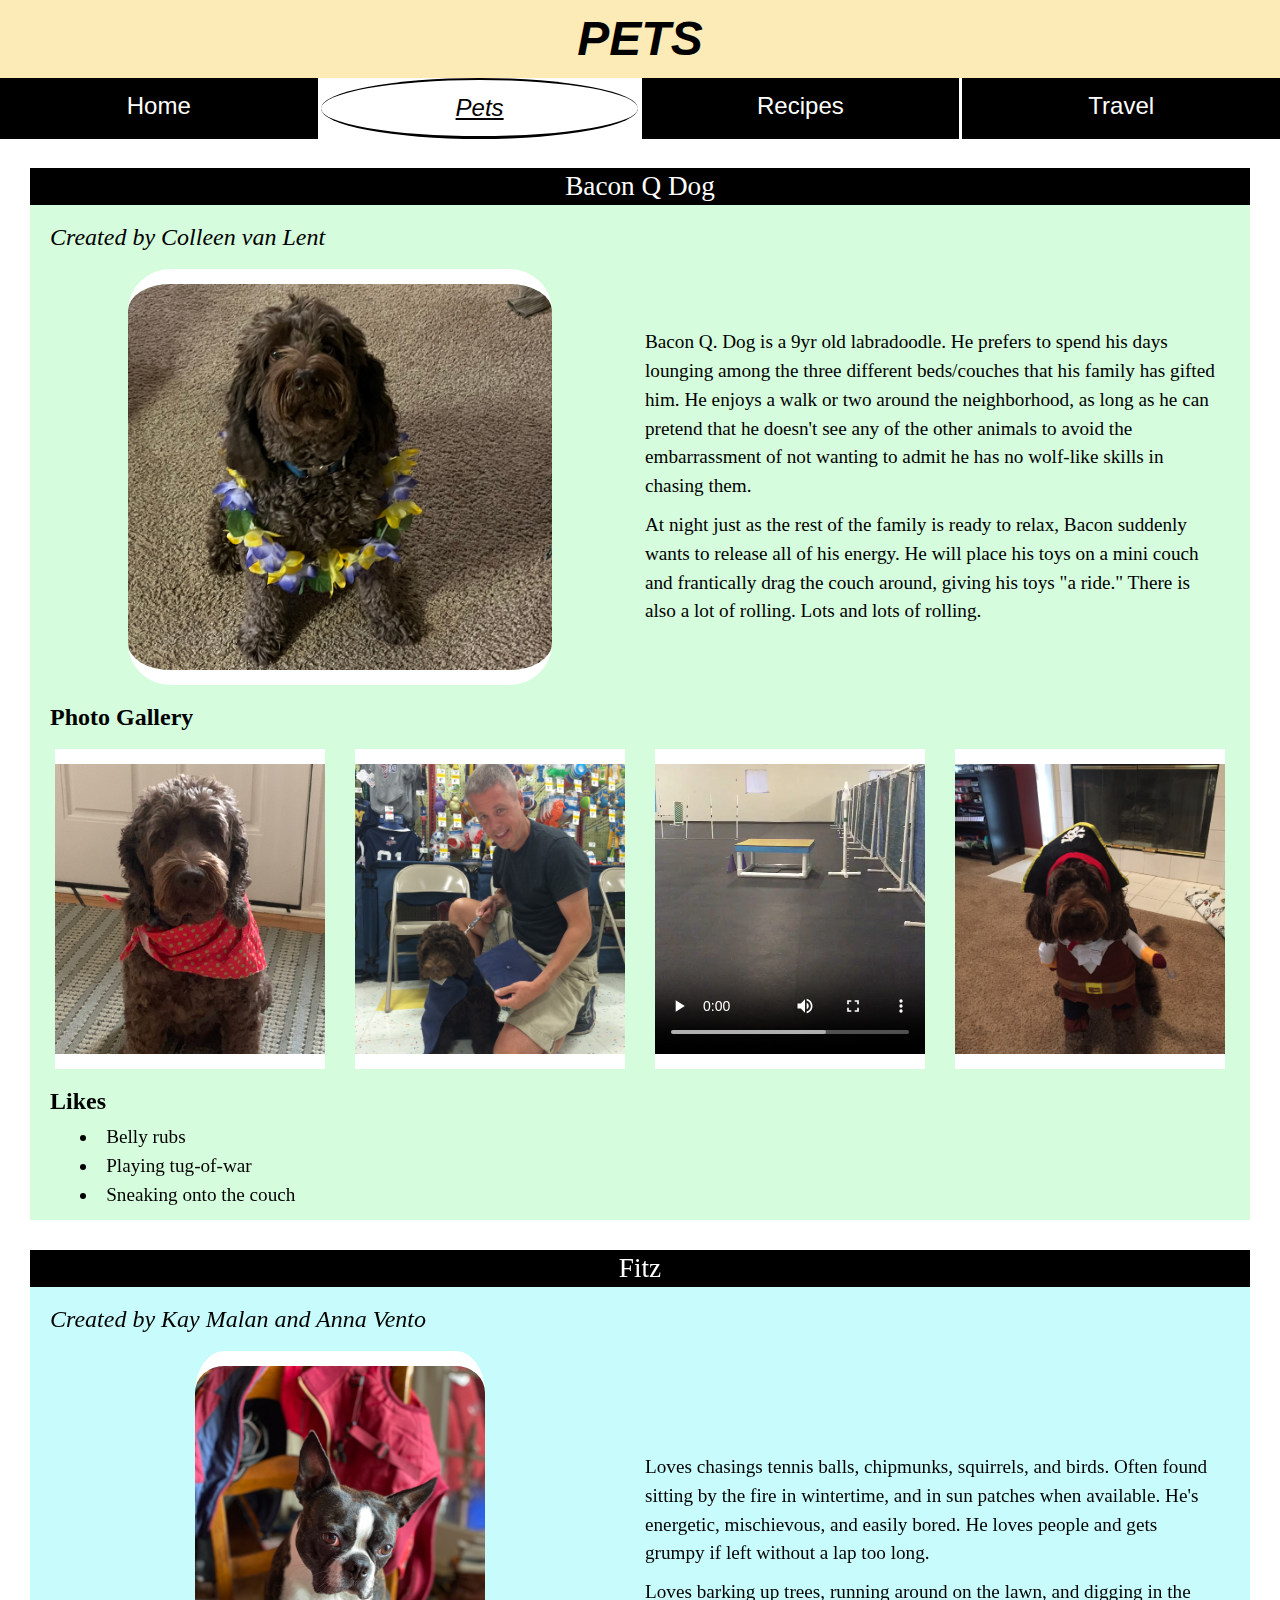
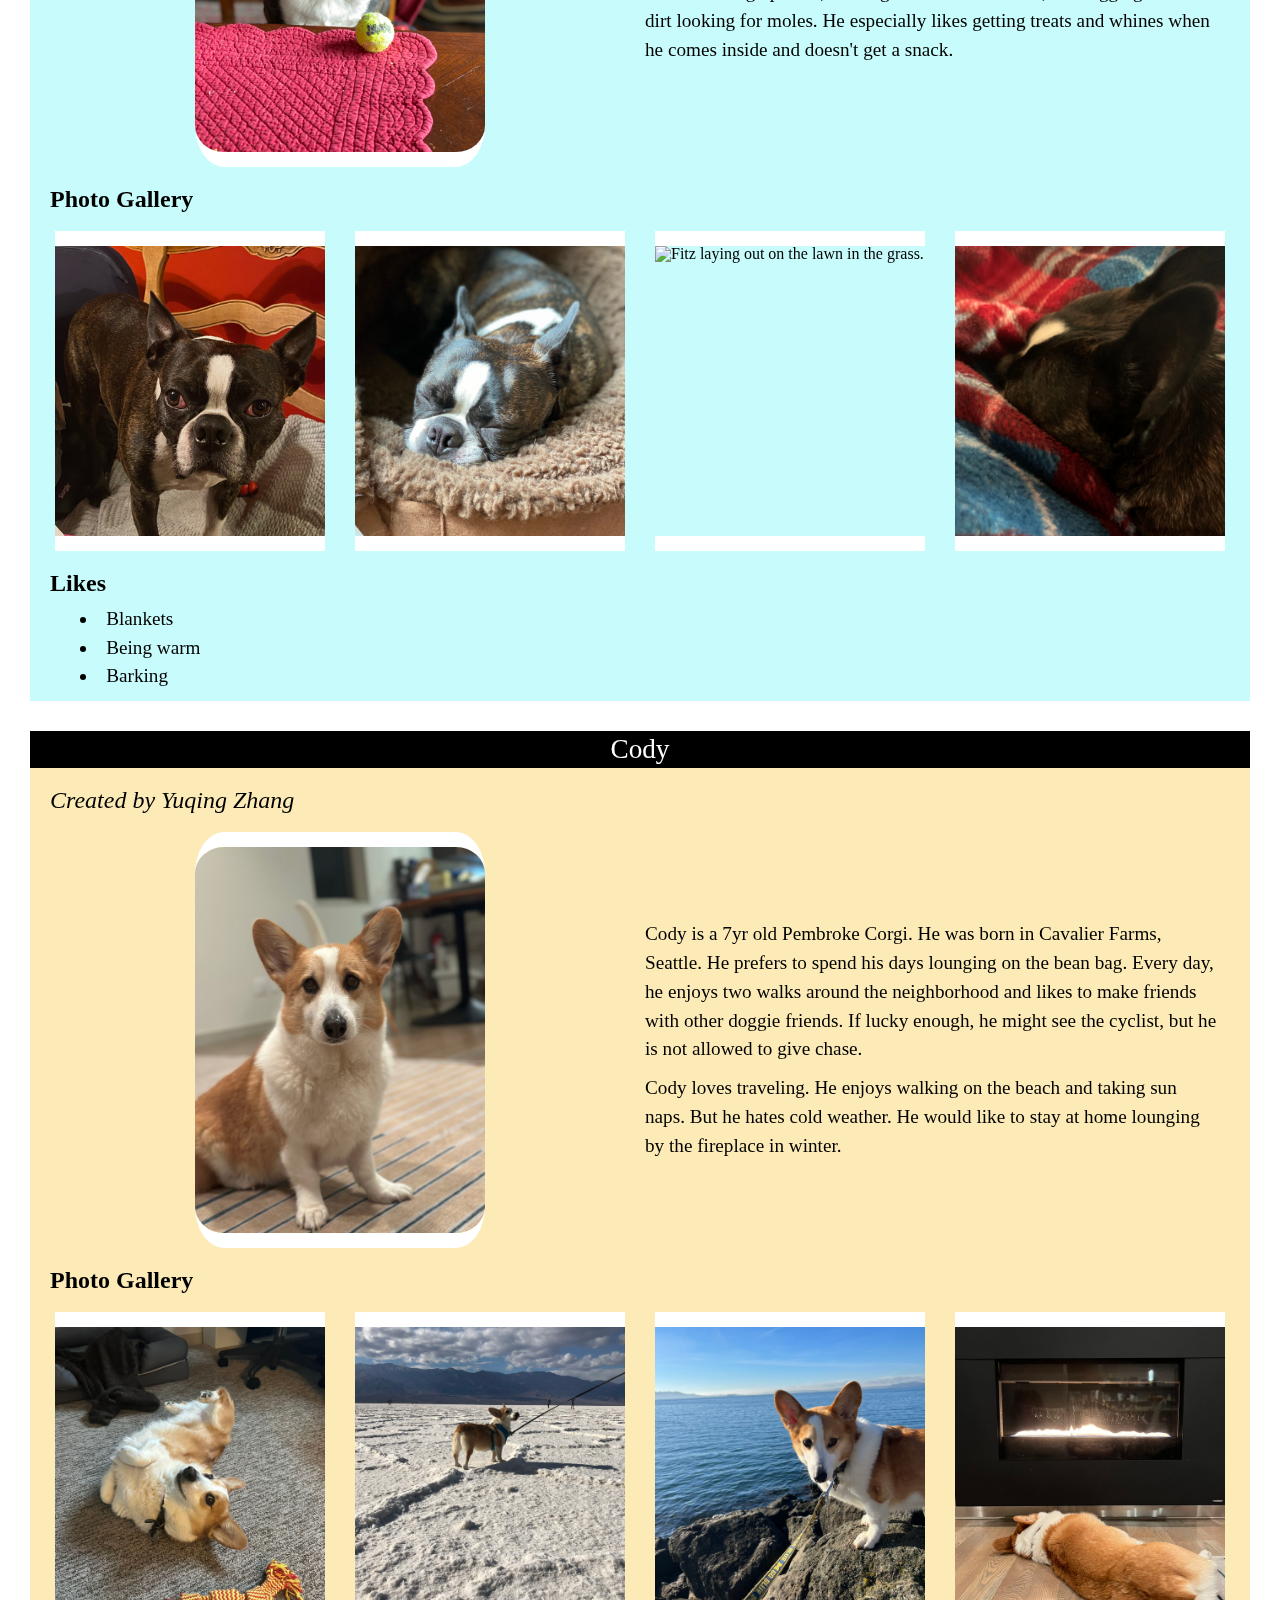
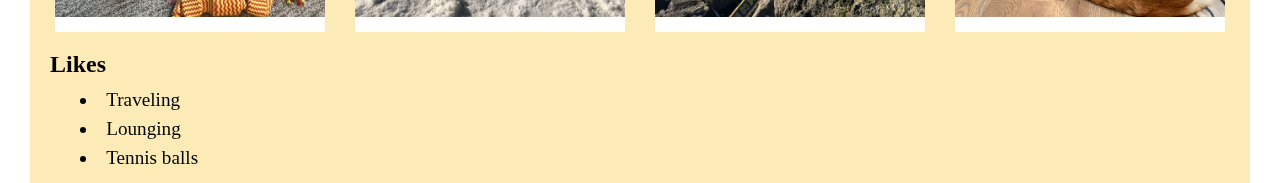
==== pets.html @ 14bc4ee8 "Add files via upload" ====
<!DOCTYPE html>
<html lang="en">
<head>
    <meta charset="UTF-8">
    <meta name="viewport" content="width=device-width, initial-scale=1.0">
    <link rel="stylesheet" href="css/html5reset.css">
    <link rel="stylesheet" href="css/style.css">
    <script src="nav.js" defer></script>
    <title>Pets</title>
</head>
<body>
    <header>
        <a class="skip-to-content-link" href="#main">Skip to Main Content</a> 
        <h1 class="pets-title">PETS</h1>
        <nav>
            <ul class="navigation">
                <li class="nav-button"><a href="index.html">Home</a></li>
                <li class="nav-button pets-nav active"><a href="pets.html">Pets</a></li>
                    <ul class="dropdown pets-dropdown">
                        <li><a href="pets.html">Bacon</a></li>
                        <li><a href="#fitz">Fitz</a></li>
                        <li><a href="#cody">Cody</a></li>
                    </ul>
                <li class="nav-button recipes-nav"><a href="recipes.html">Recipes</a></li>
                    <ul class="dropdown recipes-dropdown">
                        <li><a href="recipes.html">Double Chocolate Cookies</a></li>
                        <li><a href="recipes.html#bread">Chocolate Chip Banana Bread</a></li>
                        <li><a href="recipes.html#guacamole">Guacamole</a></li>
                        <li><a href="recipes.html#zucchini">Zucchini Fritters</a></li>
                        <li><a href="recipes.html#sandwich">BLAT Sandwich</a></li>
                    </ul>
                <li class="nav-button travel-nav"><a href="travel.html">Travel</a></li>
                    <ul class="dropdown travel-dropdown">
                        <li><a href="travel.html">Shanghai</a></li>
                        <li><a href="travel.html#falls">Niagara Falls</a></li>
                        <li><a href="travel.html#chiangmai">Chiangmai, Thailand</a></li>
                    </ul>
            </ul>
        </nav>

    </header>
    <main class="main" id="main">
        <h2 id="bacon">Bacon Q Dog</h2>
        <div class="bacon-whole">
            <h3 class="creator">Created by Colleen van Lent</h3>

            <div class="bacon">
                <img class="bacon-pic pet-profile" src="images/bacon.jpg" alt="Brown labradoodle wearing colorful lei.">
                <div class="bacon-p">
                    <p>Bacon Q. Dog is a 9yr old labradoodle. He prefers to spend his days lounging among the three different beds/couches that his family has gifted him. He enjoys a walk or two around the neighborhood, as long as he can pretend that he doesn't see any of the other animals to avoid the embarrassment of not wanting to admit he has no wolf-like skills in chasing them.</p> 
                    <p>At night just as the rest of the family is ready to relax, Bacon suddenly wants to release all of his energy. He will place his toys on a mini couch and frantically drag the couch around, giving his toys "a ride." There is also a lot of rolling. Lots and lots of rolling.</p>
                </div>
            </div>

            <h3>Photo Gallery</h3>
            <div class="bacon-photos">
                <img class="bacon-items" src="images/bacon_bandana.JPG" alt="Brown labradoodle wearing an orange bandana.">
                <img class="bacon-items" src="images/bacon_graduation.JPG" alt="Small labradoodle puppy wearing a graduation cap and gown.">
                <video class="bacon-items" controls>
                    <source src="images/bacon_agility.mov">
                    Your browser does not support the video tag. This was a video of a girl and dog demonstrating a sit and stay procedure.
                </video>
                <img class="bacon-items" src="images/bacon_halloween.JPG" alt="Brown labradoodle wearing a pirate costume.">
            </div>
            
            <div class="likes">
                <h3>Likes</h3>
                <ul>
                    <li>Belly rubs</li>
                    <li>Playing tug-of-war</li>
                    <li>Sneaking onto the couch</li>
                </ul>
            </div>

        </div>

        <h2 id="fitz">Fitz</h2>
        <div class="fitz-whole">
            <h3 class="creator">Created by Kay Malan and Anna Vento</h3>

            <div class="fitz">
                <img class="fitz-pic pet-profile" src="images/Fitz.jpeg" alt="Boston terrier watching a tennis ball at the table.">
                <div class="fitz-p">
                    <p>Loves chasings tennis balls, chipmunks, squirrels, and birds. Often found sitting by the fire in wintertime, and in sun patches when available. He's energetic, mischievous, and easily bored. He loves people and gets grumpy if left without a lap too long.</p> 
                    <p>Loves barking up trees, running around on the lawn, and digging in the dirt looking for moles. He especially likes getting treats and whines when he comes inside and doesn't get a snack.</p>
                </div>
            </div>

            <h3>Photo Gallery</h3>
            <div class="fitz-photos">
                <img class="fitz-items" src="images/Fitz_standing_on_chair.jpeg" alt="Fitz standing on a wooden chair, looking at the camera.">
                <img class="fitz-items" src="images/Fitz_sleeping.jpeg" alt="Fitz sleeping in a fuzzy dog bed.">
                <img class="fitz-items" src="images/Fitz_on_the_lawn.jpeg" alt="Fitz laying out on the lawn in the grass.">
                <img class="fitz-items" src="images/Fitz_laying_in_bed.jpeg" alt="Fitz sleeping with his face buried in a plaid blanket, only his head is visible.">
            </div>

            <div class="likes"> 
                <h3>Likes</h3>
                <ul>
                    <li>Blankets</li>
                    <li>Being warm</li>
                    <li>Barking</li>
                </ul>
            </div>

        </div>

        <h2 id="cody">Cody</h2>
        <div class="cody-whole">
            <h3 class="creator">Created by Yuqing Zhang</h3>

            <div class="cody">
                <img class="cody-pic pet-profile" src="images/cody.jpg" width="400" alt="Cody at home.">
                <div class="cody-p">
                    <p>Cody is a 7yr old Pembroke Corgi. He was born in Cavalier Farms, Seattle. He prefers to spend his days lounging on the bean bag. Every day, he enjoys two walks around the neighborhood and likes to make friends with other doggie friends. If lucky enough, he might see the cyclist, but he is not allowed to give chase.</p> 
                    <p>Cody loves traveling. He enjoys walking on the beach and taking sun naps. But he hates cold weather. He would like to stay at home lounging by the fireplace in winter.</p>
                </div>
            </div>

            <h3>Photo Gallery</h3>
            <div class="cody-photos">
                <img class="cody-items" src="images/cody_play.jpg" alt="Cody lying on the ground making faces.">
                <img class="cody-items" src="images/cody_deathvalley.jpg" alt="Cody visiting Badwater Basin in Death Valley National Park.">
                <img class="cody-items" src="images/cody_sea.jpg" alt="Cody having a walk by the sea.">
                <img class="cody-items" src="images/cody_fireplace.jpg" alt="Cody lounging by the fireplace in winter.">
            </div>

            <div class="likes">
                <h3>Likes</h3>
                <ul>
                    <li>Traveling</li>
                    <li>Lounging</li>
                    <li>Tennis balls</li>
                </ul>
            </div>
        </div>
    </main>
    
</body>
</html>
---- css/style.css ----
* {
    max-width: 100%;
    box-sizing: border-box;
}

html, body {
    height: 100%;
}
main {
    margin: 20px;
}
.index-main {
    position: relative;
    height: 80%;
    z-index: -1;
}

.index-p {
    position: absolute;
    z-index: -1;
    top: 50%;
    left: 50%;
    transform: translate(-50%, -50%); 
    padding: 25px;
    text-align: center;
    line-height: 2;
    color: white;
    background-color: rgba(0, 0, 0, 0.7);
    width: 80%;
}

a:not(.recipes-link) {
    color: white;
    text-decoration: none;
    font-family: "Arial Black", Helvetica, sans-serif;
}

.dropdown li a {
    font-family: "Gill Sans", Times, Arial;
    font-weight: bold;
}

.dropdown li {
    border-top: 5px solid white;
    font-size: 0.8rem;
    padding: 5px 3px;
    background-color: rgba(0, 0, 0, 0.7);
}

a.skip-to-content-link {
    position: absolute; 
    transform: translateY(-200%);
    color:black;
}

a.skip-to-content-link:focus {
    padding: 10px;
    display: block;
    text-align: center;
    position: relative;
    transform: translateY(0%);
} 

ul.navigation {
    display: grid;
    grid-template-columns: 1fr 1fr 1fr 1fr;
    column-gap: 0.2rem;
}

li.nav-button {
    background-color: black;
    padding: 10px;
    text-align: center;
}

li.active {
    background-color: white;
    border-top: 2px solid black;
    border-bottom: 3px solid black;
    border-radius: 50%;
}

li.active a{
    color: black;
    font-family: "Arial Black", Arial, sans-serif;
    font-style: italic;
    text-decoration: underline;
}

li {
    font-family: "Gill Sans", 'Times New Roman', serif ;
    line-height: 1.5;
}

ul:not(.navigation, .dropdown) {
    list-style-type: disc;
    margin-left: 20px;
    list-style-position: inside;
}

ol {
    list-style-type: decimal;
    margin-left: 20px;
}

h1 {
    margin: 5px;
    font-family: "Arial Black", Arial, sans-serif;
    font-style: italic;
    font-size: 1.7rem;
    padding: 10px;
    text-align: center;
    font-weight: bold;
    color:  black;
}

.pets-title,
.recipes-title,
.travel-title {
    margin: 0;
    padding: 15px;
}

.bacon-whole,
.fitz-whole,
.cody-whole,
.cookies-whole,
.bread-whole,
.guacamole-whole,
.zucchini-whole,
.sandwich-whole,
.shanghai-whole,
.falls-whole,
.chiangmai-whole
 {
    padding: 10px;
    margin: 0 0 20px 0;
}
.travel-title,
.bacon-whole,
.bread-whole,
.chiangmai-whole {
    background-color: rgb(213, 252, 220);
}

.recipes-title,
.fitz-whole,
.guacamole-whole,
.shanghai-whole {
    background-color: rgba(178, 249, 249, 0.711);
}
.pets-title,
.cody-whole,
.cookies-whole, 
.falls-whole {
    background-color: rgb(252, 235, 183);
}

.zucchini-whole {
    background-color: rgb(240, 225, 251);
}
.sandwich-whole {
    background-color: rgb(255, 201, 201);
}

h2 {
    font-size: 1.3rem;
    text-align: center;
    padding: 5px;
    font-family: "Arial Black", Georgia, Times;
    color: white;
    background-color: black;
}

h3 {
    font-family: "Gill Sans", Times, Arial;
    font-size: 1.2rem;
    padding: 10px;
    display: inline-block;
}

h3:not(.creator) {
    font-weight: bold;
}

p, figcaption {
    line-height: 1.5;
    padding: 5px;
}

p {
    font-family: "Gill Sans", Times, Arial;
}

.creator {
    font-style: italic;
}

.dropdown {
    display: none;
    text-align: center;
}

.bacon-photos,
.fitz-photos,
.cody-photos {
    display: grid;
    grid-template-columns: 1fr 1fr;
    justify-content: space-between;
    align-items: stretch;
}

.bread-photos,
.guacamole-photos,
.cookie-photos,
.zucchini-photos,
.sandwich-photos {
    display: flex;
    flex-flow: row wrap;
    justify-content: space-between;
}

.shanghai-photos1,
.shanghai-photos2,
.falls-photos1,
.falls-photos2,
.thailand-photos1,
.thailand-photos2 {
    display: grid;
    grid-template-columns: 1fr;
    justify-content: space-between;
}

img, video {
    width: 90%;
    height: auto;
    display: block;
    margin: 10px auto;
    object-fit: cover;
    border-top: 15px solid white;
    border-bottom: 15px solid white;
}

.pet-profile,
.recipes-profile,
.travel-profile {
    border-radius: 10%;
}

.pet-profile {
    height:380px;
}

.cookie-items,
.bread-items,
.guacamole-items,
.zucchini-items,
.sandwich-items {
    max-width: 45%;
}

@media (prefers-reduced-motion) {
    .gif {
        display: none;
      }
}

/*iPad min & iPad*/
@media screen and (min-width: 700px) {
    ul.navigation {
        position: absolute;
        left: 0;
        right: 0;
    }
    .main {
        margin-top: 90px;
    }
    li {
        font-size: 1.5rem;
    }

    p, li:not(.nav-button), figcaption {
        margin-left: 20px;
        margin-right: 15px;
        font-size: 1.2rem;
    }
    
    h1 {
        font-size: 3rem;
    }
    h2 {
        font-size: 1.7rem;
        margin: 0 10px;
    }
    h3 {
        font-size: 1.5rem;
    }

    .bacon-whole,
    .fitz-whole,
    .cody-whole,
    .cookies-whole,
    .bread-whole,
    .guacamole-whole,
    .zucchini-whole,
    .sandwich-whole,
    .shanghai-whole,
    .falls-whole,
    .chiangmai-whole
    {
        margin: 0 10px 30px 10px;
    }
    .pet-profile {
        height:26rem;
        width: auto;
        max-width: 90%;
    }

    .recipes-profile {
        width: 30rem;
    }

    .bacon,
    .fitz,
    .cody {
        display: grid;
        grid-template-columns: 1fr 1fr;
        justify-items: start;
        align-items: center;
    }

    .bacon p,
    .fitz p,
    .cody p {
        margin-left: 0;
    }

    .bacon-photos,
    .fitz-photos,
    .cody-photos {
        grid-template-columns: 1fr 1fr 1fr 1fr;
    }

    .shanghai-photos1,
    .shanghai-photos2,
    .falls-photos1,
    .thailand-photos1,
    .thailand-photos2 {
        grid-template-columns: 1fr 1fr;
        align-items: stretch;
    }
    .middle-grid {
        grid-column: 1 / -1;
    }
    .two-rows {
        grid-row: 2 / 4;
    }

    .falls-photos2 {
        display: flex;
        flex-flow: row wrap;
        justify-content: space-evenly;
    }

    .falls-photos2 figure{
        max-width: 50%;
    }

    .shanghai-photos2 figure img,
    .falls-photos2 figure img {
        height: 250px;
        width: 320px;
    }

    .bread-items,
    .guacamole-items {
        max-width: 30%;
    }

    .fitz-items,
    .bacon-items,
    .cody-items {
        height: 20rem;
    }

    .cookie-procedure,
    .bread-procedure,
    .guacamole-procedure,
    .zucchini-procedure,
    .sandwich-procedure {
        display: grid;
        grid-template-columns: 1fr 1fr;
        justify-content: space-evenly;
    }

    .cookie-ingredients,
    .bread-ingredients,
    .guacamole-ingredients,
    .zucchini-ingredients,
    .sandwich-ingredients {
        margin-left: 0;
    }

    .cookie-steps,
    .bread-steps,
    .guacamole-steps,
    .zucchini-steps,
    .sandwich-steps {
        margin-right: 30px;
    }

}


/*laptop*/
/*
@media screen and (min-width: 1000px){
    p, li, figcaption {
        font-size: 1.2rem;
        padding: 5px;
    }

    h3 {
        font-size: 1.5rem;
    }

    .bacon-photos, 
    .fitz-photos,
    .cody-photos {
        grid-template-columns: 1fr 1fr 1fr 1fr;
    }

    .bacon-items,
    .fitz-items,
    .cody-items {
        height: 300px;
    }

    .bacon-pic {
        width: 550px;
    }

    .fitz-pic {
        height: 600px;
    }

    .likes {
        margin: 50px auto;
    }

    .cookie-photos,
    .bread-photos,
    .guacamole-photos,
    .zucchini-photos,
    .sandwich-photos {
        grid-template-columns: 1fr 1fr 1fr;
    }

    .cookie-items,
    .zucchini-items,
    .sandwich-items {
        height: 270px;
    }

    .bread-items,
    .guacamole-items {
        height: 500px;
    }

    .cookie-pic,
    .guacamole-pic,
    .zucchini-pic {
        height: 450px;
    }

    .bread-pic {
        width: 500px;
    }

    .sandwich-pic {
        height: 500px;
    }

    .cookie-procedure,
    .bread-procedure,
    .guacamole-procedure,
    .zucchini-procedure,
    .sandwich-procedure {
        display: grid;
        grid-template-columns: 1fr 1fr;
        justify-content: space-evenly;
    }

    .cookie-ingredients,
    .bread-ingredients,
    .guacamole-ingredients,
    .zucchini-ingredients,
    .sandwich-ingredients {
        margin-left: 50px;
    }

    .cookie-steps,
    .bread-steps,
    .guacamole-steps,
    .zucchini-steps,
    .sandwich-steps {
        margin-right: 70px;
    }

    .shanghai-photos1,
    .shanghai-photos2,
    .falls-photos1,
    .falls-photos2,
    .thailand-photos1,
    .thailand-photos2 {
        grid-template-columns: 1fr 1fr;
    }

    .shanghai-photos1 img,
    .shanghai-photos2 img,
    .falls-photos1 img,
    .falls-photos2 img, 
    .thailand-photos1 img,
    .thailand-photos2 img:not(.temple) {
        height: 400px;
        width: auto;
    }

    .middle-grid {
        grid-column: 1 / 3;
    }

    .two-rows {
        grid-row: 2 / 4;
    }
}
*/
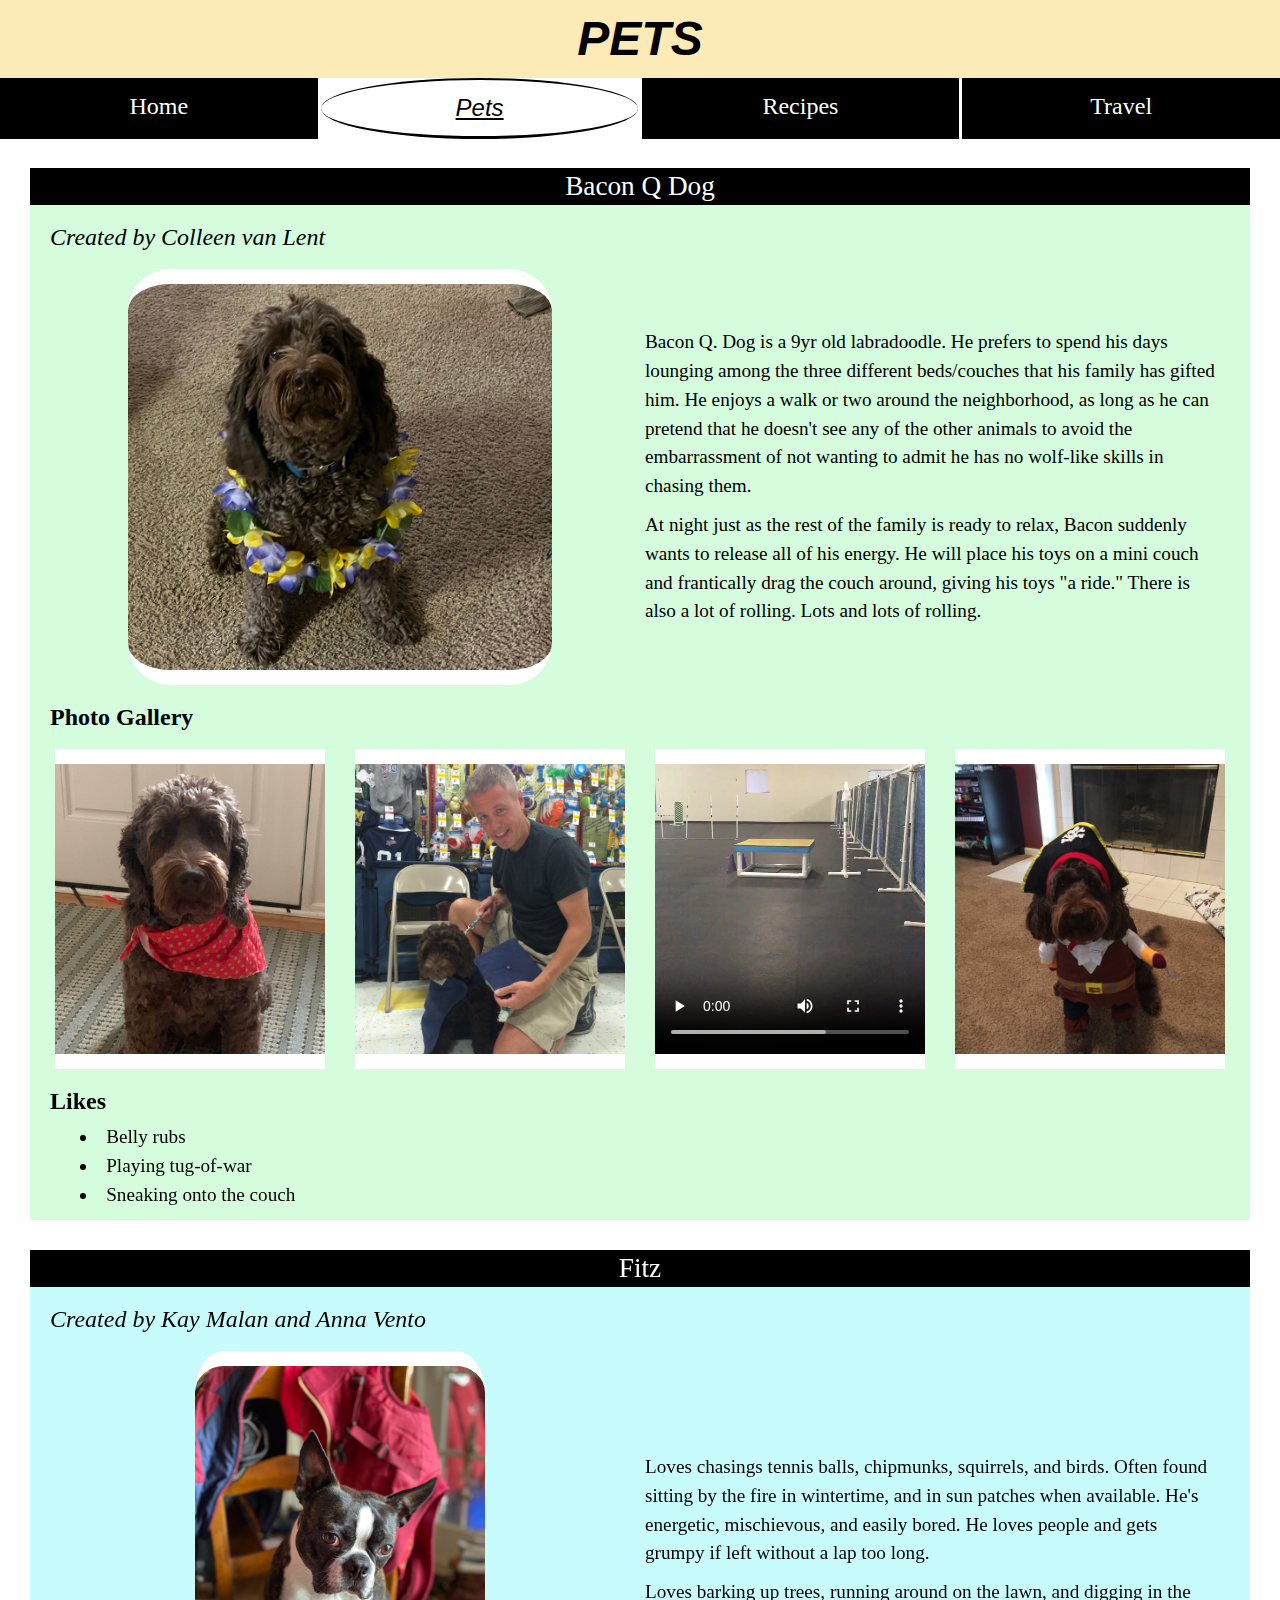
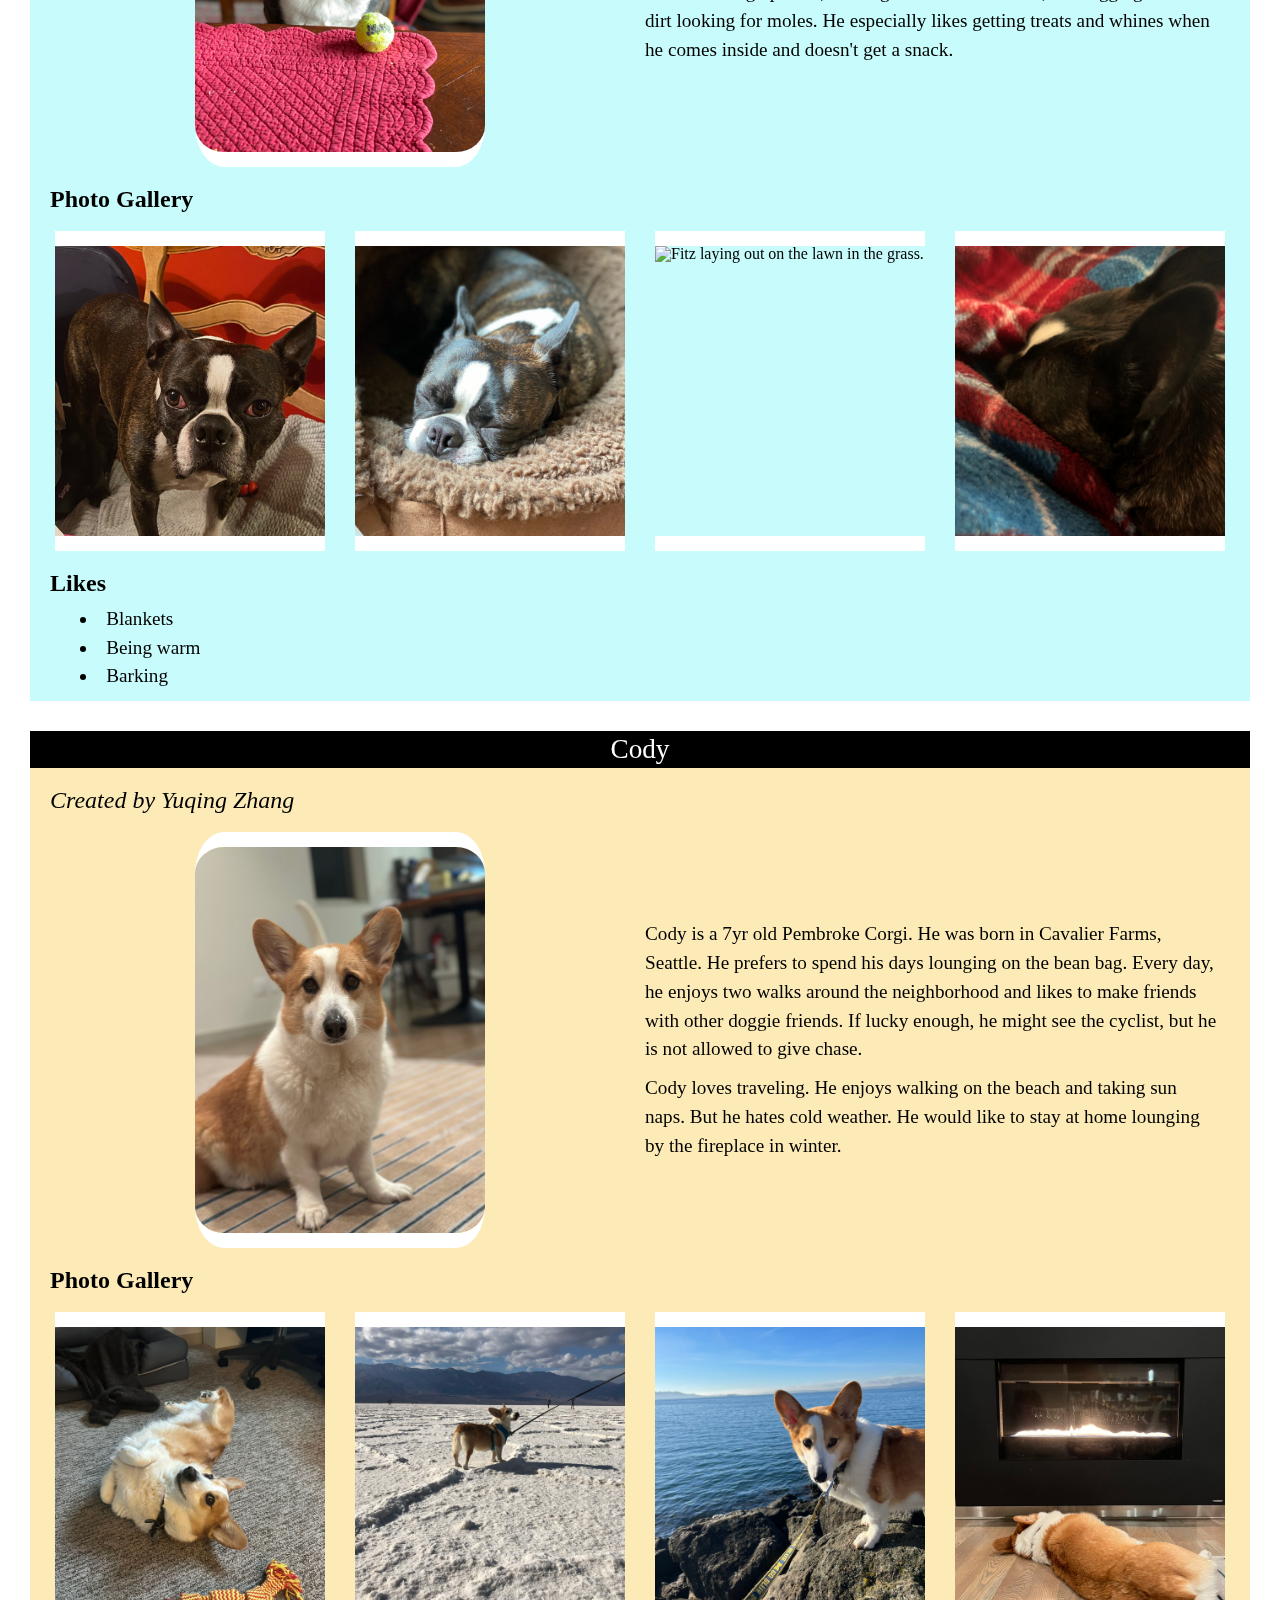
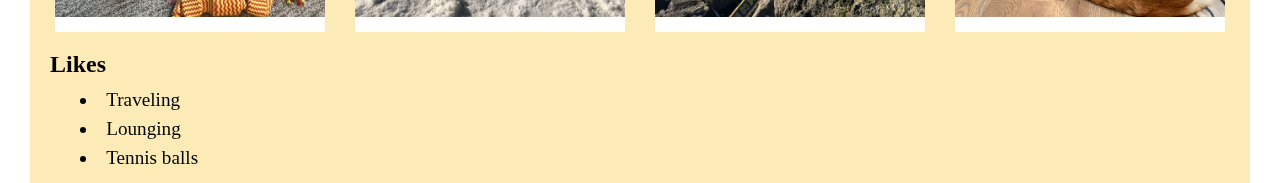
==== commit 9bcd4fa5: "Add files via upload" ====
--- a/pets.html
+++ b/pets.html
@@ -16,25 +16,25 @@
             <ul class="navigation">
                 <li class="nav-button"><a href="index.html">Home</a></li>
                 <li class="nav-button pets-nav active"><a href="pets.html">Pets</a></li>
-                    <ul class="dropdown pets-dropdown">
-                        <li><a href="pets.html">Bacon</a></li>
-                        <li><a href="#fitz">Fitz</a></li>
-                        <li><a href="#cody">Cody</a></li>
-                    </ul>
+                    <div class="dropdown pets-dropdown">
+                        <a href="pets.html">Bacon</a>
+                        <a href="#fitz">Fitz</a>
+                        <a href="#cody">Cody</a>
+                    </div>
                 <li class="nav-button recipes-nav"><a href="recipes.html">Recipes</a></li>
-                    <ul class="dropdown recipes-dropdown">
-                        <li><a href="recipes.html">Double Chocolate Cookies</a></li>
-                        <li><a href="recipes.html#bread">Chocolate Chip Banana Bread</a></li>
-                        <li><a href="recipes.html#guacamole">Guacamole</a></li>
-                        <li><a href="recipes.html#zucchini">Zucchini Fritters</a></li>
-                        <li><a href="recipes.html#sandwich">BLAT Sandwich</a></li>
-                    </ul>
+                    <div class="dropdown recipes-dropdown">
+                        <a href="recipes.html">Double Chocolate Cookies</a>
+                        <a href="recipes.html#bread">Chocolate Chip Banana Bread</a>
+                        <a href="recipes.html#guacamole">Guacamole</a>
+                        <a href="recipes.html#zucchini">Zucchini Fritters</a>
+                        <a href="recipes.html#sandwich">BLAT Sandwich</a>
+                    </div>
                 <li class="nav-button travel-nav"><a href="travel.html">Travel</a></li>
-                    <ul class="dropdown travel-dropdown">
-                        <li><a href="travel.html">Shanghai</a></li>
-                        <li><a href="travel.html#falls">Niagara Falls</a></li>
-                        <li><a href="travel.html#chiangmai">Chiangmai, Thailand</a></li>
-                    </ul>
+                    <div class="dropdown travel-dropdown">
+                        <a href="travel.html">Shanghai</a>
+                        <a href="travel.html#falls">Niagara Falls</a>
+                        <a href="travel.html#chiangmai">Chiangmai, Thailand</a>
+                    </div>
             </ul>
         </nav>
 
--- a/css/style.css
+++ b/css/style.css
@@ -21,7 +21,6 @@
     top: 50%;
     left: 50%;
     transform: translate(-50%, -50%); 
-    padding: 25px;
     text-align: center;
     line-height: 2;
     color: white;
@@ -32,20 +31,22 @@
 a:not(.recipes-link) {
     color: white;
     text-decoration: none;
-    font-family: "Arial Black", Helvetica, sans-serif;
-}
-
-.dropdown li a {
+    font-family: "Arial Black", "Gill Sans", Times, sans-serif;
+}
+a.recipes-link {
+    color: rgb(2, 2, 255);
+}
+
+.dropdown a {
     font-family: "Gill Sans", Times, Arial;
     font-weight: bold;
-}
-
-.dropdown li {
     border-top: 5px solid white;
     font-size: 0.8rem;
-    padding: 5px 3px;
+    padding: 15px 3px;
     background-color: rgba(0, 0, 0, 0.7);
-}
+    font-size: 1.2rem;
+}
+
 
 a.skip-to-content-link {
     position: absolute; 
@@ -82,7 +83,7 @@
 
 li.active a{
     color: black;
-    font-family: "Arial Black", Arial, sans-serif;
+    font-family: "Arial Black",  "Gill Sans", Arial, sans-serif;
     font-style: italic;
     text-decoration: underline;
 }
@@ -92,7 +93,7 @@
     line-height: 1.5;
 }
 
-ul:not(.navigation, .dropdown) {
+ul:not(.navigation) {
     list-style-type: disc;
     margin-left: 20px;
     list-style-position: inside;
@@ -105,7 +106,7 @@
 
 h1 {
     margin: 5px;
-    font-family: "Arial Black", Arial, sans-serif;
+    font-family: "Arial Black", "Gill Sans", Arial, sans-serif;
     font-style: italic;
     font-size: 1.7rem;
     padding: 10px;
@@ -114,6 +115,7 @@
     color:  black;
 }
 
+.homepage-title,
 .pets-title,
 .recipes-title,
 .travel-title {
@@ -156,6 +158,8 @@
     background-color: rgb(252, 235, 183);
 }
 
+.homepage-title,
+.index-main,
 .zucchini-whole {
     background-color: rgb(240, 225, 251);
 }
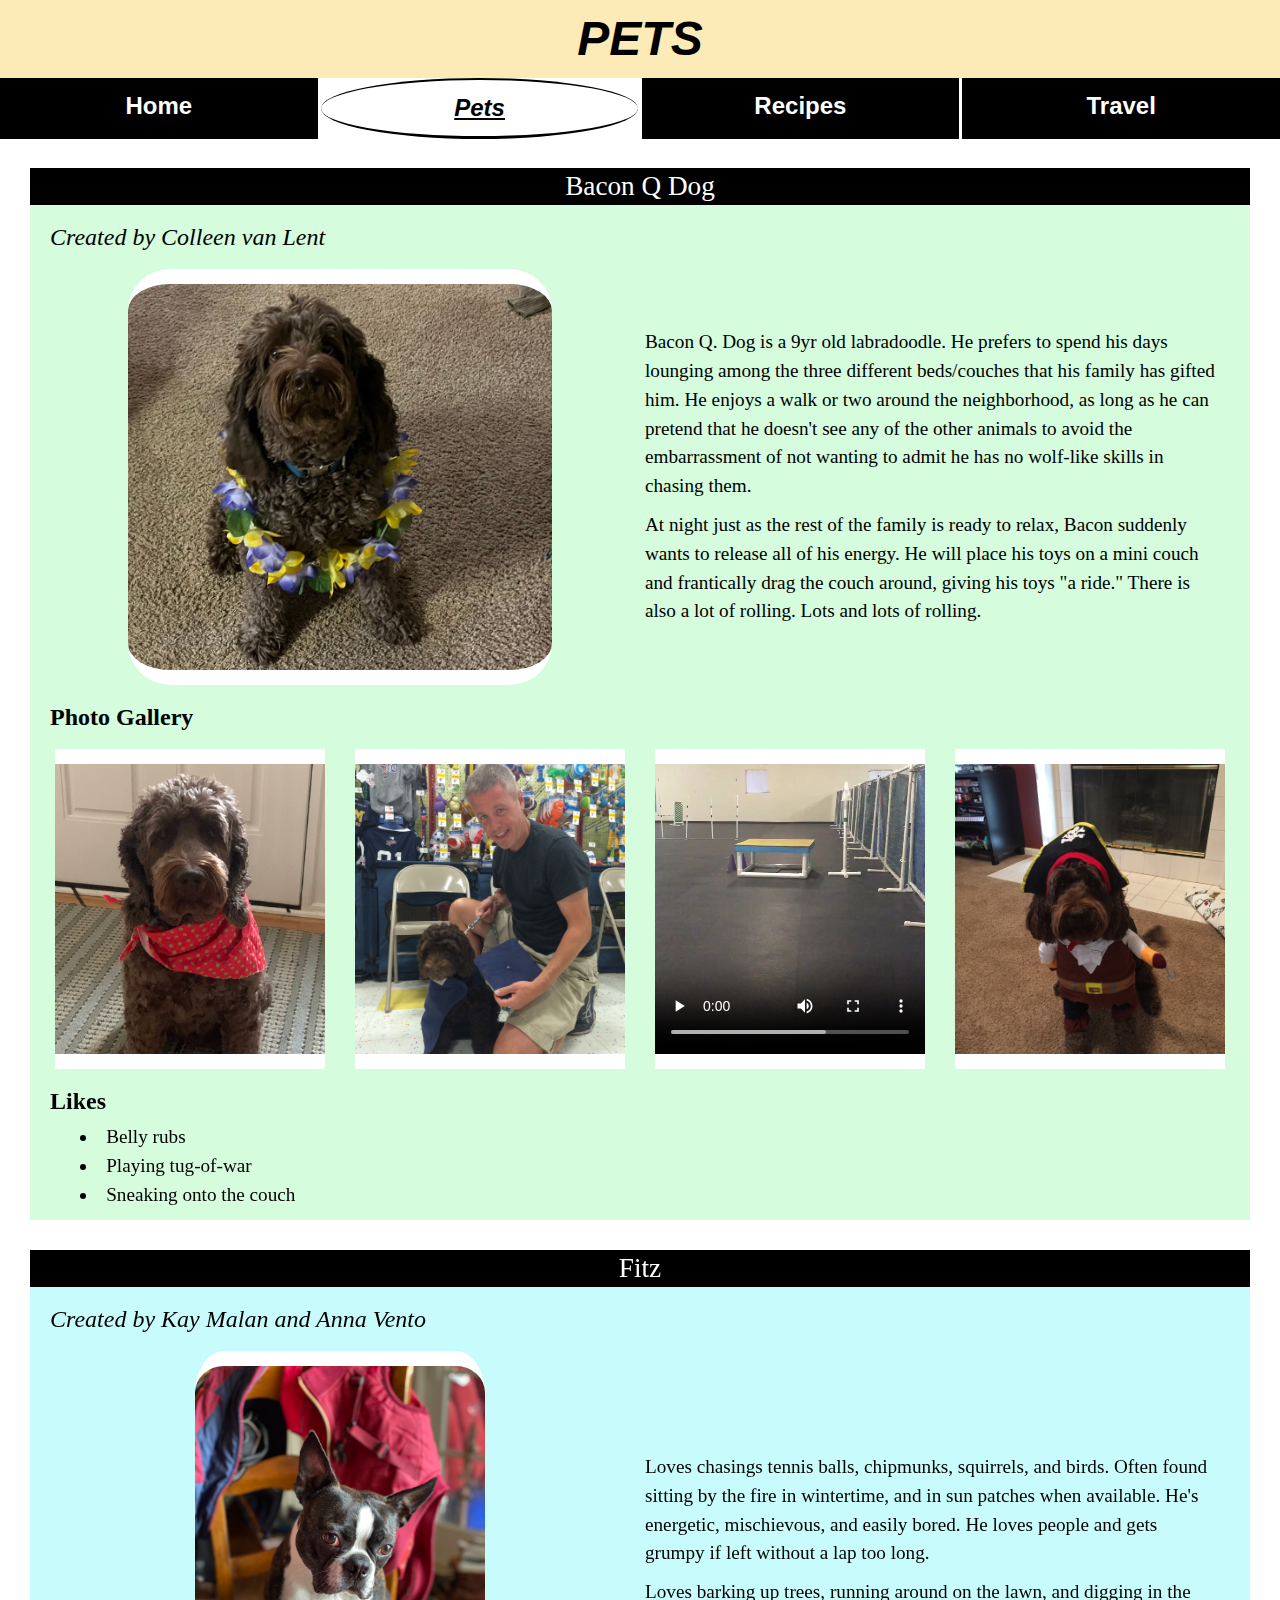
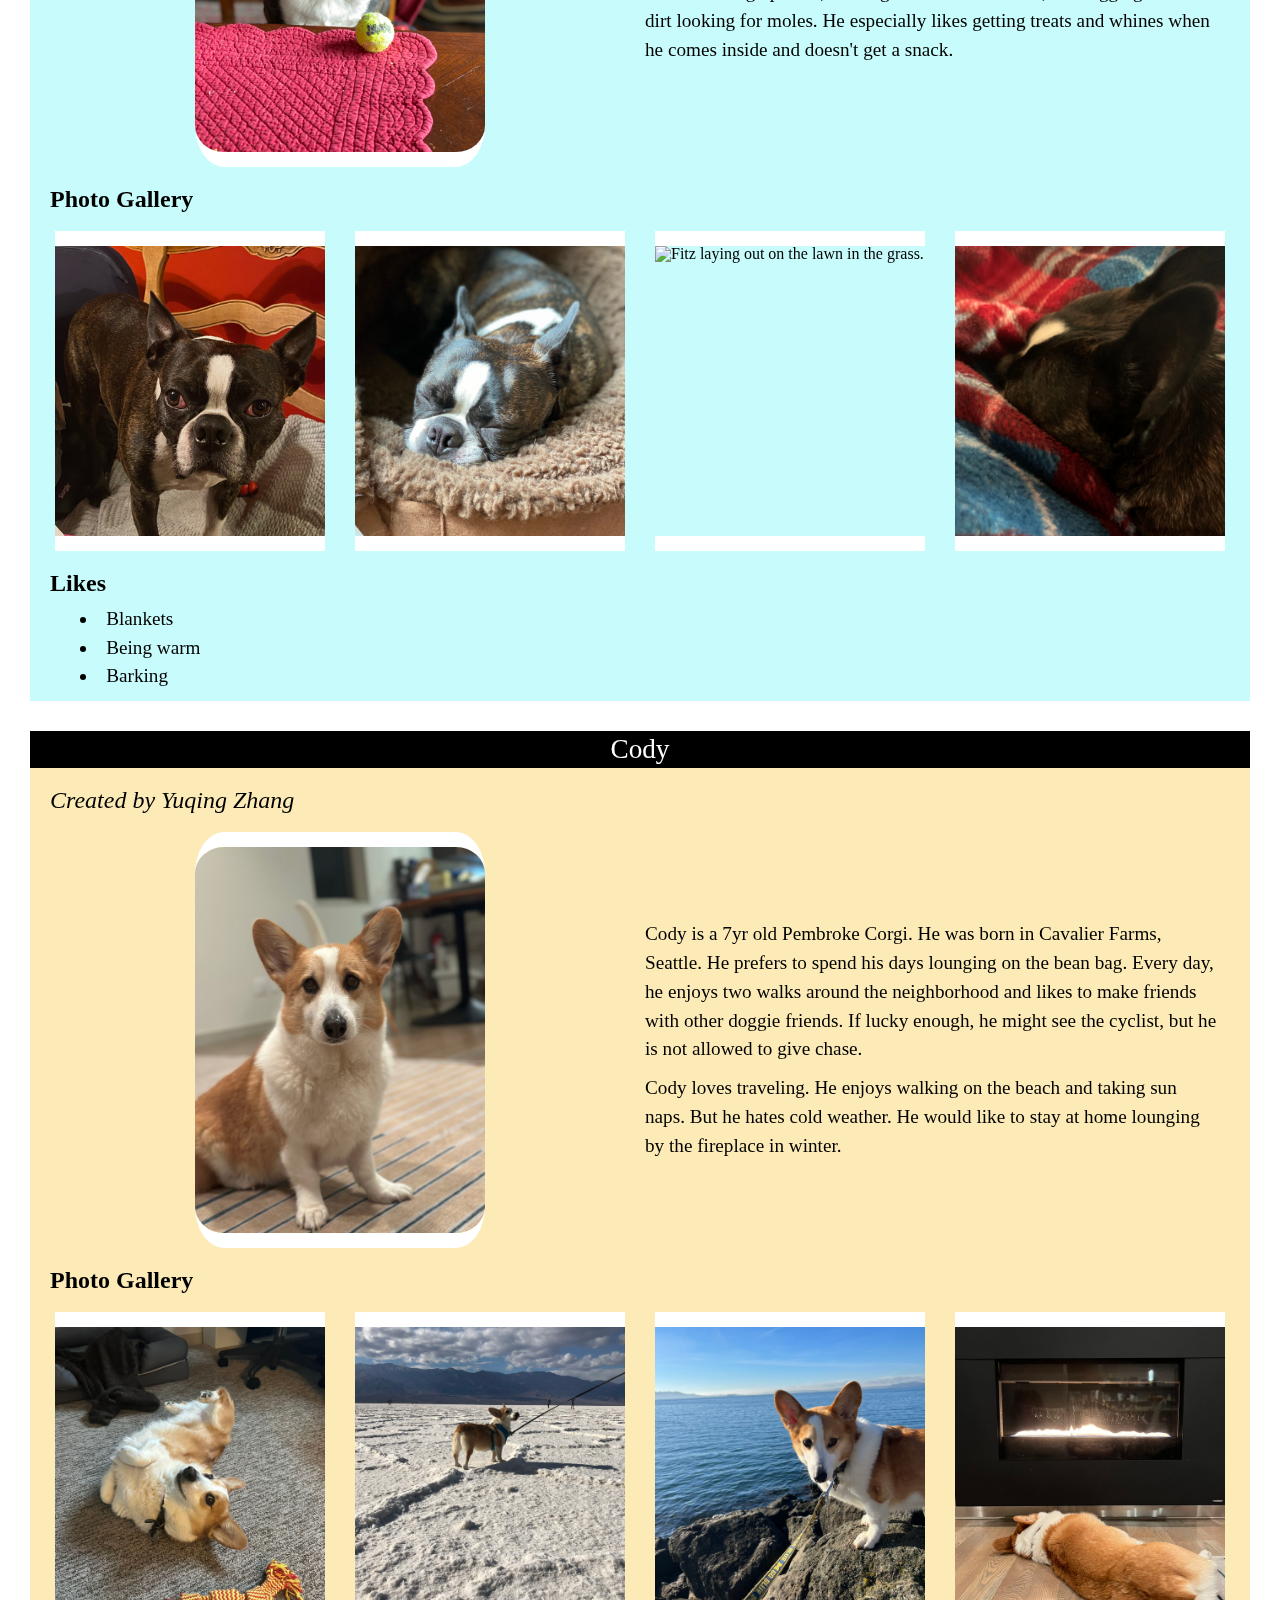
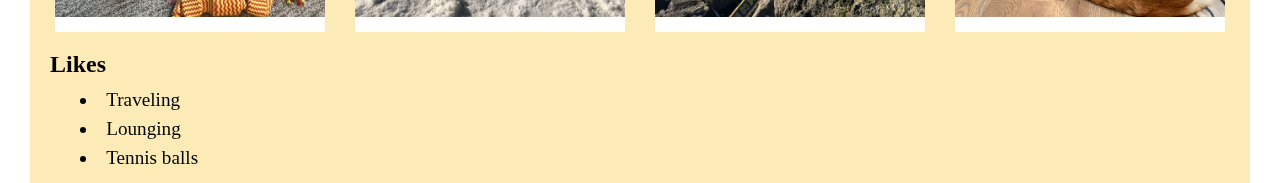
==== commit 30fedfdf: "Add files via upload" ====
--- a/pets.html
+++ b/pets.html
@@ -16,25 +16,25 @@
             <ul class="navigation">
                 <li class="nav-button"><a href="index.html">Home</a></li>
                 <li class="nav-button pets-nav active"><a href="pets.html">Pets</a></li>
-                    <div class="dropdown pets-dropdown">
+                    <li class="dropdown pets-dropdown">
                         <a href="pets.html">Bacon</a>
                         <a href="#fitz">Fitz</a>
                         <a href="#cody">Cody</a>
-                    </div>
+                    </li>
                 <li class="nav-button recipes-nav"><a href="recipes.html">Recipes</a></li>
-                    <div class="dropdown recipes-dropdown">
+                    <li class="dropdown recipes-dropdown">
                         <a href="recipes.html">Double Chocolate Cookies</a>
                         <a href="recipes.html#bread">Chocolate Chip Banana Bread</a>
                         <a href="recipes.html#guacamole">Guacamole</a>
                         <a href="recipes.html#zucchini">Zucchini Fritters</a>
                         <a href="recipes.html#sandwich">BLAT Sandwich</a>
-                    </div>
+                    </li>
                 <li class="nav-button travel-nav"><a href="travel.html">Travel</a></li>
-                    <div class="dropdown travel-dropdown">
+                    <li class="dropdown travel-dropdown">
                         <a href="travel.html">Shanghai</a>
                         <a href="travel.html#falls">Niagara Falls</a>
                         <a href="travel.html#chiangmai">Chiangmai, Thailand</a>
-                    </div>
+                    </li>
             </ul>
         </nav>
 
--- a/css/style.css
+++ b/css/style.css
@@ -31,8 +31,9 @@
 a:not(.recipes-link) {
     color: white;
     text-decoration: none;
-    font-family: "Arial Black", "Gill Sans", Times, sans-serif;
-}
+    font-family: "Arial Black", "Gill Sans", Arial, sans-serif;
+}
+
 a.recipes-link {
     color: rgb(2, 2, 255);
 }
@@ -47,6 +48,10 @@
     font-size: 1.2rem;
 }
 
+.nav-button a {
+    font-weight: bolder;
+}
+
 
 a.skip-to-content-link {
     position: absolute; 
@@ -72,6 +77,7 @@
     background-color: black;
     padding: 10px;
     text-align: center;
+    font-weight: bold;
 }
 
 li.active {
@@ -79,11 +85,12 @@
     border-top: 2px solid black;
     border-bottom: 3px solid black;
     border-radius: 50%;
+    font-family: "Arial Black",  "Gill Sans", Arial, sans-serif;
+    font-weight: bolder;
 }
 
 li.active a{
     color: black;
-    font-family: "Arial Black",  "Gill Sans", Arial, sans-serif;
     font-style: italic;
     text-decoration: underline;
 }
